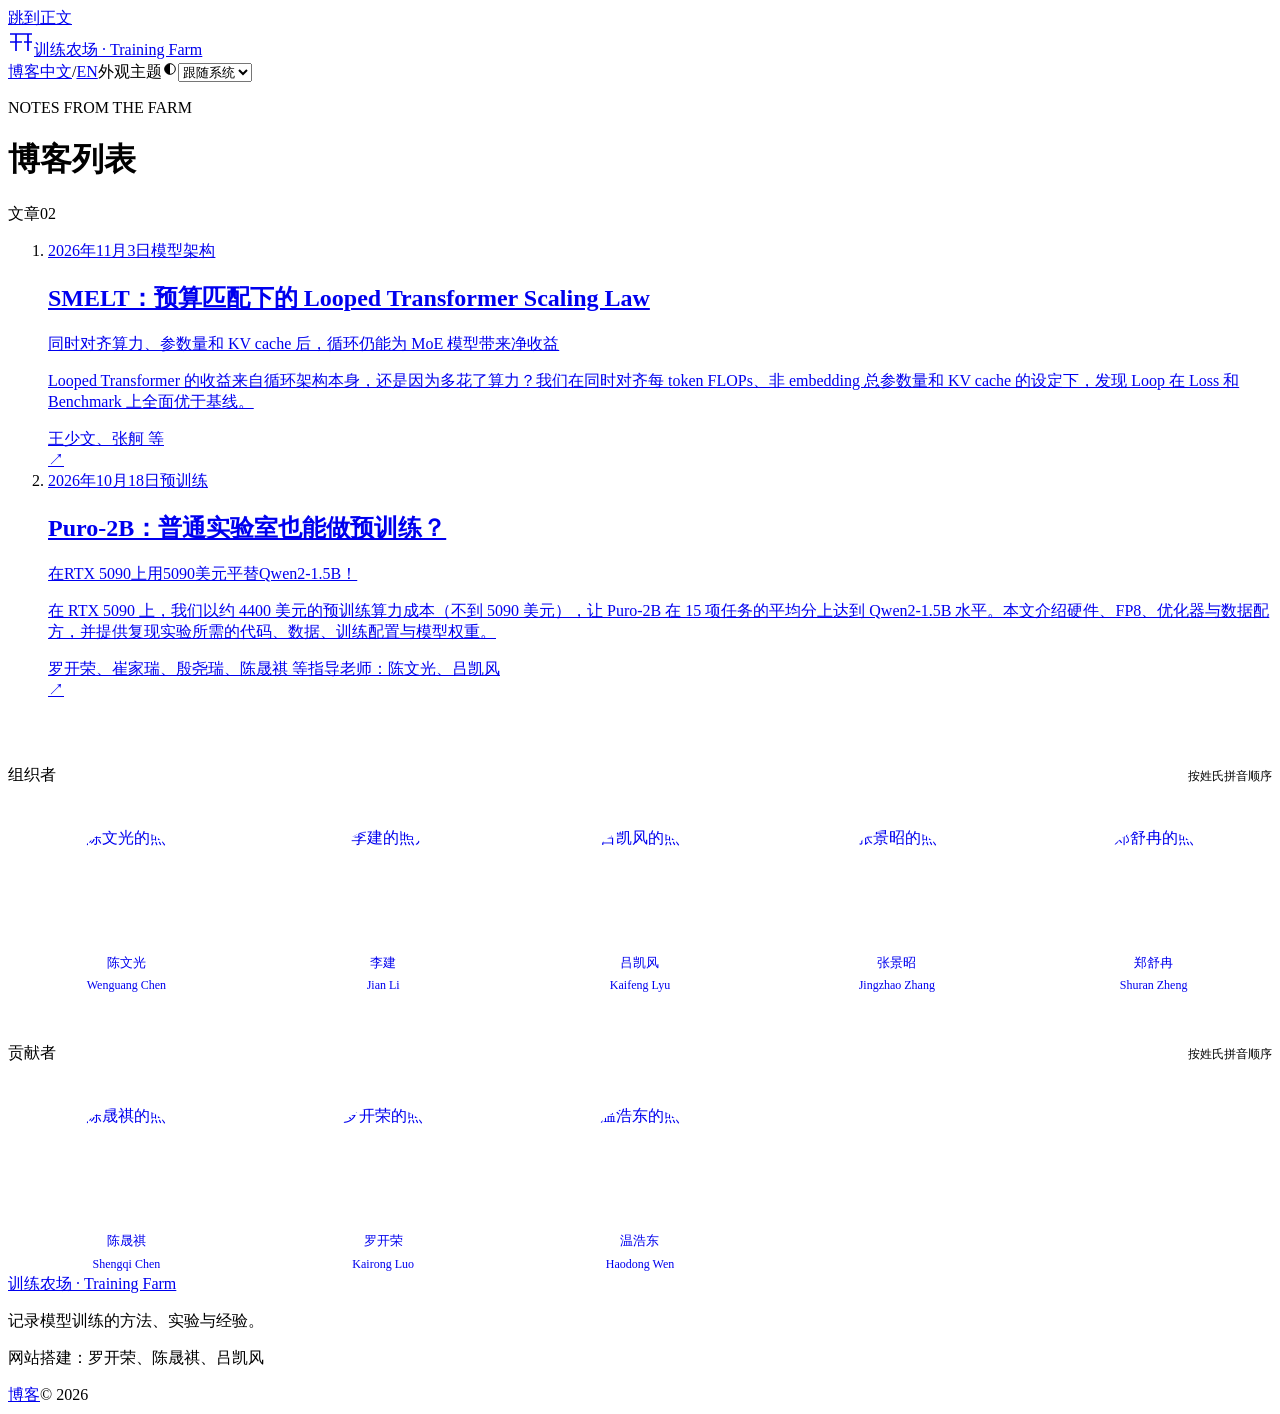
==== blog/index.html @ 63248da6 "Publish SMELT preview build Static build of the smelt branch (6224baf) with analytics removed and pa" ====
<!DOCTYPE html><html lang="zh-CN" prefix="og: https://ogp.me/ns#"><head><meta charset="UTF-8"><meta name="viewport" content="width=device-width, initial-scale=1"><meta name="generator" content="Astro v7.4.0"><meta name="description" content="记录模型训练的方法、实验与经验。"><meta name="application-name" content="训练农场 · Training Farm"><meta name="author" content="Training Farm"><meta name="robots" content="noindex, nofollow"><meta name="color-scheme" content="light dark"><meta name="theme-color" content="#ffffff"><script data-theme-script>(() => {
  const storageKey = 'training-farm-theme';
  const systemTheme = window.matchMedia('(prefers-color-scheme: dark)');
  const normalize = value => value === 'light' || value === 'dark' ? value : 'system';
  const readPreference = () => {
    try { return normalize(localStorage.getItem(storageKey)); }
    catch { return 'system'; }
  };
  let preference = readPreference();

  function applyTheme() {
    const theme = preference === 'system' ? systemTheme.matches ? 'dark' : 'light' : preference;
    document.documentElement.dataset.theme = theme;
    document.querySelector('meta[name="theme-color"]')?.setAttribute('content', theme === 'dark' ? '#151a17' : '#ffffff');
    for (const select of document.querySelectorAll('[data-theme-select]')) select.value = preference;
    for (const control of document.querySelectorAll('[data-theme-control]')) control.hidden = false;
  }

  applyTheme();
  document.addEventListener('DOMContentLoaded', applyTheme, { once: true });
  document.addEventListener('change', event => {
    if (!(event.target instanceof HTMLSelectElement) || !event.target.matches('[data-theme-select]')) return;
    preference = normalize(event.target.value);
    try { localStorage.setItem(storageKey, preference); } catch {}
    applyTheme();
  });
  systemTheme.addEventListener('change', () => {
    if (preference === 'system') applyTheme();
  });
  window.addEventListener('storage', event => {
    if (event.key !== storageKey && event.key !== null) return;
    preference = readPreference();
    applyTheme();
  });
})();
</script><link rel="icon" type="image/svg+xml" href="/smelt-preview/favicon.svg"><link rel="canonical" href="https://outsider565.github.io/smelt-preview/blog/"><link rel="alternate" hreflang="zh-CN" href="https://outsider565.github.io/smelt-preview/blog/"><link rel="alternate" hreflang="en" href="https://outsider565.github.io/smelt-preview/en/blog/"><link rel="alternate" hreflang="x-default" href="https://outsider565.github.io/smelt-preview/blog/"><meta property="og:type" content="website"><meta property="og:title" content="模型训练研究笔记 · 训练农场 · Training Farm"><meta property="og:description" content="记录模型训练的方法、实验与经验。"><meta property="og:url" content="https://outsider565.github.io/smelt-preview/blog/"><meta property="og:site_name" content="训练农场 · Training Farm"><meta property="og:locale" content="zh_CN"><meta property="og:locale:alternate" content="en_US"><meta property="og:image" content="https://outsider565.github.io/smelt-preview/images/social/training-farm-zh.png"><meta property="og:image:secure_url" content="https://outsider565.github.io/smelt-preview/images/social/training-farm-zh.png"><meta property="og:image:type" content="image/png"><meta property="og:image:width" content="1200"><meta property="og:image:height" content="630"><meta property="og:image:alt" content="训练农场 · Training Farm 标志，配有“模型训练研究笔记”和“记录模型训练的方法、实验与经验。”文字。"><meta name="twitter:card" content="summary_large_image"><meta name="twitter:title" content="模型训练研究笔记 · 训练农场 · Training Farm"><meta name="twitter:description" content="记录模型训练的方法、实验与经验。"><meta name="twitter:image" content="https://outsider565.github.io/smelt-preview/images/social/training-farm-zh.png"><meta name="twitter:image:alt" content="训练农场 · Training Farm 标志，配有“模型训练研究笔记”和“记录模型训练的方法、实验与经验。”文字。"><title>模型训练研究笔记 · 训练农场 · Training Farm</title><script type="application/ld+json">{"@context":"https://schema.org","@graph":[{"@type":"Organization","@id":"https://outsider565.github.io/smelt-preview/#organization","name":"Training Farm","url":"https://outsider565.github.io/smelt-preview/","logo":{"@type":"ImageObject","url":"https://outsider565.github.io/smelt-preview/images/social/logo.png","width":512,"height":512}},{"@type":"WebSite","@id":"https://outsider565.github.io/smelt-preview/#website","name":"训练农场 · Training Farm","url":"https://outsider565.github.io/smelt-preview/","description":"记录模型训练的方法、实验与经验。","inLanguage":["zh-CN","en"],"publisher":{"@id":"https://outsider565.github.io/smelt-preview/#organization"}},{"@type":"CollectionPage","@id":"https://outsider565.github.io/smelt-preview/blog/#webpage","url":"https://outsider565.github.io/smelt-preview/blog/","name":"模型训练研究笔记 · 训练农场 · Training Farm","description":"记录模型训练的方法、实验与经验。","inLanguage":"zh-CN","image":{"@type":"ImageObject","url":"https://outsider565.github.io/smelt-preview/images/social/training-farm-zh.png","width":1200,"height":630,"caption":"训练农场 · Training Farm 标志，配有“模型训练研究笔记”和“记录模型训练的方法、实验与经验。”文字。"},"publisher":{"@id":"https://outsider565.github.io/smelt-preview/#organization"},"isAccessibleForFree":true,"isPartOf":{"@id":"https://outsider565.github.io/smelt-preview/#website"}}]}</script><style>.people-board{margin-top:64px}.people-section+.people-section{margin-top:48px}.people-heading{border-bottom:1px solid var(--line);flex-wrap:wrap;justify-content:space-between;align-items:baseline;gap:8px 20px;margin-bottom:26px;padding-bottom:16px;display:flex}.people-heading h2{margin:0;font-size:16px;font-weight:400}.people-order{color:var(--muted);margin:0;font-size:12px}.people-grid{grid-template-columns:repeat(5,minmax(0,1fr));gap:28px 20px;margin:0;padding:0;list-style:none;display:grid}.people-grid li{min-width:0}.person-link{text-align:center;flex-direction:column;align-items:center;gap:13px;text-decoration:none;display:flex}.person-photo{aspect-ratio:1;object-fit:cover;object-position:center 35%;border:1px solid var(--line);background:var(--surface);border-radius:50%;width:min(112px,100%);height:auto;display:block}[data-person=jingzhao-zhang] .person-photo{object-position:center -5%}.person-names{gap:3px;display:grid}.person-name{font-size:13px;line-height:1.6}.person-secondary{color:var(--muted);font-size:12px;line-height:1.6}.person-link:hover .person-name{text-underline-offset:.2em;text-decoration:underline}@media (width<=600px){.people-board{margin-top:48px}.people-grid{grid-template-columns:repeat(3,minmax(0,1fr));gap:26px 18px}.people-heading{margin-bottom:22px}}@media (width<=420px){.people-grid{grid-template-columns:repeat(2,minmax(0,1fr))}}
</style><link rel="stylesheet" href="/smelt-preview/_astro/SiteLayout.BrZwMGBa.css"></head><body><a class="skip-link" href="#main">跳到正文</a><header class="site-header"><a class="wordmark" href="/smelt-preview/blog/" aria-label="训练农场 · Training Farm"><svg viewBox="0 0 26 26" width="26" height="26" aria-hidden="true"><path d="M2 5h22M8 5v17M2 13h12M20 5v17M16 13h8" fill="none" stroke="currentColor" stroke-width="1.7"></path></svg><span>训练农场 · Training Farm</span></a><nav aria-label="主导航"><a class="nav-blog" href="/smelt-preview/blog/" aria-current="page">博客</a><span class="language-switch" aria-label="语言"><a href="/smelt-preview/blog/" lang="zh-CN" hreflang="zh-CN" aria-current="page" data-language="zh">中文</a><span aria-hidden="true">/</span><a href="/smelt-preview/en/blog/" lang="en" hreflang="en" data-language="en">EN</a></span><label class="theme-switch" for="site-theme" data-theme-control hidden><span class="sr-only">外观主题</span><svg viewBox="0 0 24 24" width="16" height="16" aria-hidden="true"><circle cx="12" cy="12" r="8" fill="none" stroke="currentColor" stroke-width="1.5"></circle><path d="M12 4a8 8 0 0 0 0 16Z" fill="currentColor"></path></svg><select id="site-theme" data-theme-select><option value="system">跟随系统</option><option value="light">浅色</option><option value="dark">深色</option></select></label></nav></header><script type="module">var e=`training-farm-language-reading-state`;try{let t=sessionStorage.getItem(e);if(t){sessionStorage.removeItem(e);let n=JSON.parse(t);if(n.path===location.pathname&&Date.now()-n.timestamp<6e4){let e=document.querySelector(`#elr-step`);if(e&&Number.isFinite(n.step)&&(e.value=String(n.step),e.dispatchEvent(new Event(`input`,{bubbles:!0}))),Array.isArray(n.expanded))for(let e of n.expanded){let t=document.getElementById(e);t instanceof HTMLDetailsElement&&(t.classList.contains(`elr-architecture`)||t.classList.contains(`evidence`)||t.id===`cost-ledger`)&&(t.open=!0)}}}}catch{}for(let t of document.querySelectorAll(`a[data-language]`))t.addEventListener(`click`,n=>{if(n.metaKey||n.ctrlKey||n.shiftKey||n.altKey)return;if(t.pathname===location.pathname){n.preventDefault();return}if(!document.querySelector(`[data-article-body]`)){t.hash=location.hash;return}let r=[...document.querySelectorAll(`.article-prose > [id], .elr-architecture[open], .article-header[id]`)].filter(e=>e.getClientRects().length&&e.getBoundingClientRect().top<=140).at(-1);t.hash=r?.id||location.hash;try{sessionStorage.setItem(e,JSON.stringify({path:t.pathname,timestamp:Date.now(),step:Number(document.querySelector(`#elr-step`)?.value),expanded:[...document.querySelectorAll(`.elr-architecture[open], .evidence[open], #cost-ledger[open]`)].map(e=>e.id)}))}catch{}});</script><main id="main" class="blog-index"><header class="index-heading"><p class="eyebrow">NOTES FROM THE FARM</p><h1>博客列表</h1></header><div class="index-label"><span>文章</span><span>02</span></div><ol class="post-list"><li><a class="post-link" href="/smelt-preview/blog/smelt/"><div class="post-date"><time datetime="2026-11-03T00:00:00.000Z">2026年11月3日</time><span class="post-category">模型架构</span></div><div class="post-description"><h2>SMELT：预算匹配下的 Looped Transformer Scaling Law</h2><p class="post-subtitle">同时对齐算力、参数量和 KV cache 后，循环仍能为 MoE 模型带来净收益</p><p class="post-summary">Looped Transformer 的收益来自循环架构本身，还是因为多花了算力？我们在同时对齐每 token FLOPs、非 embedding 总参数量和 KV cache 的设定下，发现 Loop 在 Loss 和 Benchmark 上全面优于基线。</p><span class="post-author">王少文、张舸 等</span></div><span class="post-arrow" aria-hidden="true">↗</span></a></li><li><a class="post-link" href="/smelt-preview/blog/puro/"><div class="post-date"><time datetime="2026-10-18T00:00:00.000Z">2026年10月18日</time><span class="post-category">预训练</span></div><div class="post-description"><h2>Puro-2B：普通实验室也能做预训练？</h2><p class="post-subtitle">在RTX 5090上用5090美元平替Qwen2-1.5B！</p><p class="post-summary">在 RTX 5090 上，我们以约 4400 美元的预训练算力成本（不到 5090 美元），让 Puro-2B 在 15 项任务的平均分上达到 Qwen2-1.5B 水平。本文介绍硬件、FP8、优化器与数据配方，并提供复现实验所需的代码、数据、训练配置与模型权重。</p><span class="post-author">罗开荣、崔家瑞、殷尧瑞、陈晟祺 等</span><span class="post-instructors">指导老师：陈文光、吕凯风</span></div><span class="post-arrow" aria-hidden="true">↗</span></a></li></ol><div class="people-board"><section class="people-section" aria-labelledby="organizers-heading" data-people-group="organizers"><header class="people-heading"><h2 id="organizers-heading">组织者</h2><p class="people-order">按姓氏拼音顺序</p></header><ul class="people-grid" role="list"><li data-person="wenguang-chen"><a class="person-link" href="https://pacman.cs.tsinghua.edu.cn/~cwg/" target="_blank" rel="noopener noreferrer" aria-label="陈文光的个人主页"><img class="person-photo" src="/smelt-preview/images/people/wenguang-chen.webp" alt="陈文光的照片" width="240" height="240" loading="lazy" decoding="async"><span class="person-names"><span class="person-name">陈文光</span><span class="person-secondary" lang="en">Wenguang Chen</span></span></a></li><li data-person="jian-li"><a class="person-link" href="https://iiis.tsinghua.edu.cn/en/People/Faculty/LiJian.htm" target="_blank" rel="noopener noreferrer" aria-label="李建的个人主页"><img class="person-photo" src="/smelt-preview/images/people/jian-li.webp" alt="李建的照片" width="240" height="240" loading="lazy" decoding="async"><span class="person-names"><span class="person-name">李建</span><span class="person-secondary" lang="en">Jian Li</span></span></a></li><li data-person="kaifeng-lyu"><a class="person-link" href="https://kaifeng.ac/" target="_blank" rel="noopener noreferrer" aria-label="吕凯风的个人主页"><img class="person-photo" src="/smelt-preview/images/people/kaifeng-lyu.webp" alt="吕凯风的照片" width="240" height="240" loading="lazy" decoding="async"><span class="person-names"><span class="person-name">吕凯风</span><span class="person-secondary" lang="en">Kaifeng Lyu</span></span></a></li><li data-person="jingzhao-zhang"><a class="person-link" href="https://sites.google.com/view/jingzhao/home" target="_blank" rel="noopener noreferrer" aria-label="张景昭的个人主页"><img class="person-photo" src="/smelt-preview/images/people/jingzhao-zhang.webp" alt="张景昭的照片" width="240" height="240" loading="lazy" decoding="async"><span class="person-names"><span class="person-name">张景昭</span><span class="person-secondary" lang="en">Jingzhao Zhang</span></span></a></li><li data-person="shuran-zheng"><a class="person-link" href="https://shuranzh.github.io/shuran/" target="_blank" rel="noopener noreferrer" aria-label="郑舒冉的个人主页"><img class="person-photo" src="/smelt-preview/images/people/shuran-zheng.webp" alt="郑舒冉的照片" width="240" height="240" loading="lazy" decoding="async"><span class="person-names"><span class="person-name">郑舒冉</span><span class="person-secondary" lang="en">Shuran Zheng</span></span></a></li></ul></section><section class="people-section" aria-labelledby="contributors-heading" data-people-group="contributors"><header class="people-heading"><h2 id="contributors-heading">贡献者</h2><p class="people-order">按姓氏拼音顺序</p></header><ul class="people-grid" role="list"><li data-person="shengqi-chen"><a class="person-link" href="https://harrychen.xyz/" target="_blank" rel="noopener noreferrer" aria-label="陈晟祺的个人主页"><img class="person-photo" src="/smelt-preview/images/people/shengqi-chen-525dd7b86f06.webp" alt="陈晟祺的照片" width="240" height="240" loading="lazy" decoding="async"><span class="person-names"><span class="person-name">陈晟祺</span><span class="person-secondary" lang="en">Shengqi Chen</span></span></a></li><li data-person="kairong-luo"><a class="person-link" href="https://kairong.me/" target="_blank" rel="noopener noreferrer" aria-label="罗开荣的个人主页"><img class="person-photo" src="/smelt-preview/images/people/kairong-luo.webp" alt="罗开荣的照片" width="240" height="240" loading="lazy" decoding="async"><span class="person-names"><span class="person-name">罗开荣</span><span class="person-secondary" lang="en">Kairong Luo</span></span></a></li><li data-person="haodong-wen"><a class="person-link" href="https://hhhhhh-925.github.io/" target="_blank" rel="noopener noreferrer" aria-label="温浩东的个人主页"><img class="person-photo" src="/smelt-preview/images/people/haodong-wen.webp" alt="温浩东的照片" width="240" height="240" loading="lazy" decoding="async"><span class="person-names"><span class="person-name">温浩东</span><span class="person-secondary" lang="en">Haodong Wen</span></span></a></li></ul></section></div></main><footer class="site-footer"><div><a href="/smelt-preview/blog/" class="footer-name">训练农场 · Training Farm</a><p>记录模型训练的方法、实验与经验。</p><p class="footer-credits">网站搭建：罗开荣、陈晟祺、吕凯风</p></div><div class="footer-links"><a href="/smelt-preview/blog/">博客</a><span>© 2026</span></div></footer></body></html>
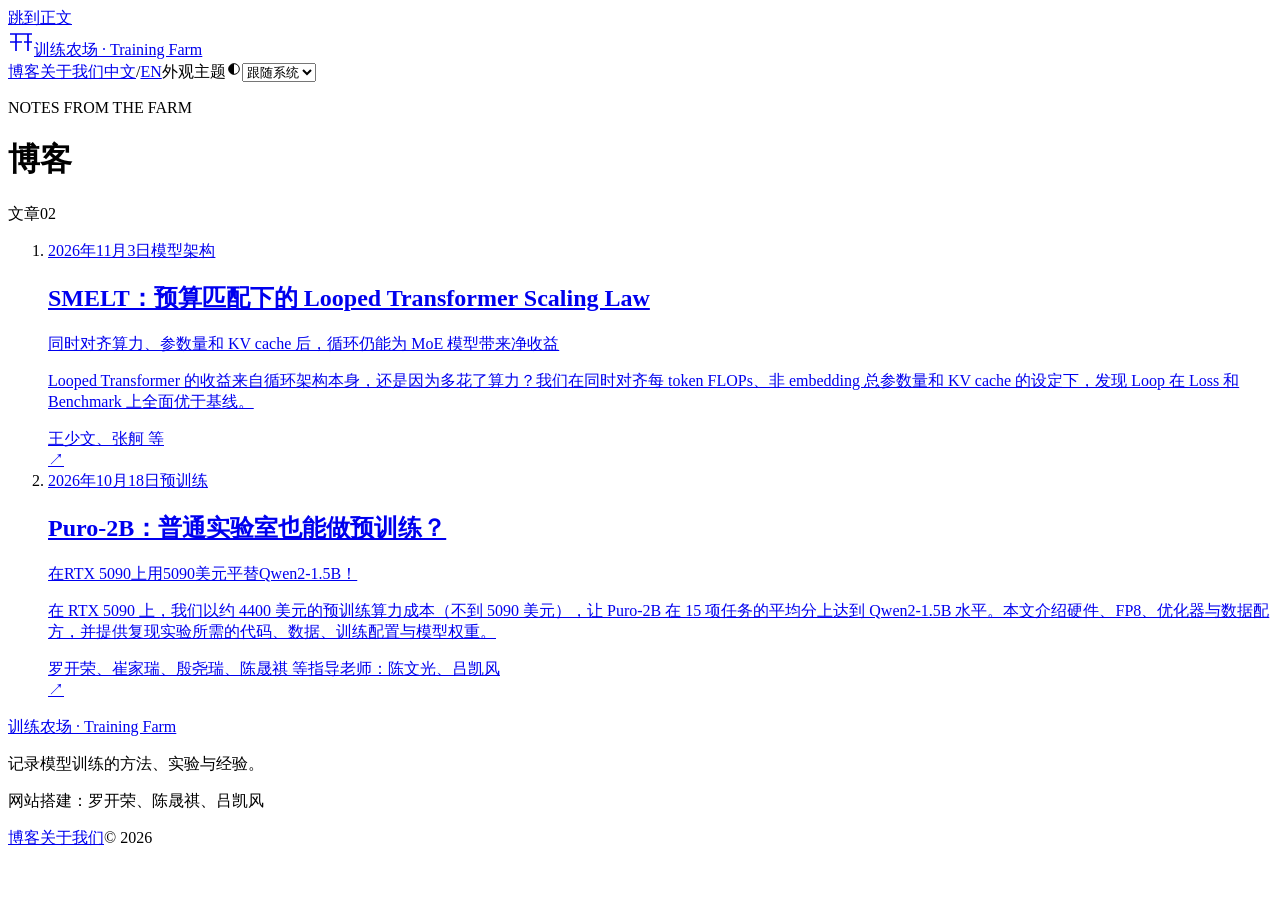
==== commit f8e95bc0: "Update SMELT preview to the rebased branch Static build of smelt (09e9d33), rebased onto the About U" ====
--- a/blog/index.html
+++ b/blog/index.html
@@ -33,5 +33,4 @@
     applyTheme();
   });
 })();
-</script><link rel="icon" type="image/svg+xml" href="/smelt-preview/favicon.svg"><link rel="canonical" href="https://outsider565.github.io/smelt-preview/blog/"><link rel="alternate" hreflang="zh-CN" href="https://outsider565.github.io/smelt-preview/blog/"><link rel="alternate" hreflang="en" href="https://outsider565.github.io/smelt-preview/en/blog/"><link rel="alternate" hreflang="x-default" href="https://outsider565.github.io/smelt-preview/blog/"><meta property="og:type" content="website"><meta property="og:title" content="模型训练研究笔记 · 训练农场 · Training Farm"><meta property="og:description" content="记录模型训练的方法、实验与经验。"><meta property="og:url" content="https://outsider565.github.io/smelt-preview/blog/"><meta property="og:site_name" content="训练农场 · Training Farm"><meta property="og:locale" content="zh_CN"><meta property="og:locale:alternate" content="en_US"><meta property="og:image" content="https://outsider565.github.io/smelt-preview/images/social/training-farm-zh.png"><meta property="og:image:secure_url" content="https://outsider565.github.io/smelt-preview/images/social/training-farm-zh.png"><meta property="og:image:type" content="image/png"><meta property="og:image:width" content="1200"><meta property="og:image:height" content="630"><meta property="og:image:alt" content="训练农场 · Training Farm 标志，配有“模型训练研究笔记”和“记录模型训练的方法、实验与经验。”文字。"><meta name="twitter:card" content="summary_large_image"><meta name="twitter:title" content="模型训练研究笔记 · 训练农场 · Training Farm"><meta name="twitter:description" content="记录模型训练的方法、实验与经验。"><meta name="twitter:image" content="https://outsider565.github.io/smelt-preview/images/social/training-farm-zh.png"><meta name="twitter:image:alt" content="训练农场 · Training Farm 标志，配有“模型训练研究笔记”和“记录模型训练的方法、实验与经验。”文字。"><title>模型训练研究笔记 · 训练农场 · Training Farm</title><script type="application/ld+json">{"@context":"https://schema.org","@graph":[{"@type":"Organization","@id":"https://outsider565.github.io/smelt-preview/#organization","name":"Training Farm","url":"https://outsider565.github.io/smelt-preview/","logo":{"@type":"ImageObject","url":"https://outsider565.github.io/smelt-preview/images/social/logo.png","width":512,"height":512}},{"@type":"WebSite","@id":"https://outsider565.github.io/smelt-preview/#website","name":"训练农场 · Training Farm","url":"https://outsider565.github.io/smelt-preview/","description":"记录模型训练的方法、实验与经验。","inLanguage":["zh-CN","en"],"publisher":{"@id":"https://outsider565.github.io/smelt-preview/#organization"}},{"@type":"CollectionPage","@id":"https://outsider565.github.io/smelt-preview/blog/#webpage","url":"https://outsider565.github.io/smelt-preview/blog/","name":"模型训练研究笔记 · 训练农场 · Training Farm","description":"记录模型训练的方法、实验与经验。","inLanguage":"zh-CN","image":{"@type":"ImageObject","url":"https://outsider565.github.io/smelt-preview/images/social/training-farm-zh.png","width":1200,"height":630,"caption":"训练农场 · Training Farm 标志，配有“模型训练研究笔记”和“记录模型训练的方法、实验与经验。”文字。"},"publisher":{"@id":"https://outsider565.github.io/smelt-preview/#organization"},"isAccessibleForFree":true,"isPartOf":{"@id":"https://outsider565.github.io/smelt-preview/#website"}}]}</script><style>.people-board{margin-top:64px}.people-section+.people-section{margin-top:48px}.people-heading{border-bottom:1px solid var(--line);flex-wrap:wrap;justify-content:space-between;align-items:baseline;gap:8px 20px;margin-bottom:26px;padding-bottom:16px;display:flex}.people-heading h2{margin:0;font-size:16px;font-weight:400}.people-order{color:var(--muted);margin:0;font-size:12px}.people-grid{grid-template-columns:repeat(5,minmax(0,1fr));gap:28px 20px;margin:0;padding:0;list-style:none;display:grid}.people-grid li{min-width:0}.person-link{text-align:center;flex-direction:column;align-items:center;gap:13px;text-decoration:none;display:flex}.person-photo{aspect-ratio:1;object-fit:cover;object-position:center 35%;border:1px solid var(--line);background:var(--surface);border-radius:50%;width:min(112px,100%);height:auto;display:block}[data-person=jingzhao-zhang] .person-photo{object-position:center -5%}.person-names{gap:3px;display:grid}.person-name{font-size:13px;line-height:1.6}.person-secondary{color:var(--muted);font-size:12px;line-height:1.6}.person-link:hover .person-name{text-underline-offset:.2em;text-decoration:underline}@media (width<=600px){.people-board{margin-top:48px}.people-grid{grid-template-columns:repeat(3,minmax(0,1fr));gap:26px 18px}.people-heading{margin-bottom:22px}}@media (width<=420px){.people-grid{grid-template-columns:repeat(2,minmax(0,1fr))}}
-</style><link rel="stylesheet" href="/smelt-preview/_astro/SiteLayout.BrZwMGBa.css"></head><body><a class="skip-link" href="#main">跳到正文</a><header class="site-header"><a class="wordmark" href="/smelt-preview/blog/" aria-label="训练农场 · Training Farm"><svg viewBox="0 0 26 26" width="26" height="26" aria-hidden="true"><path d="M2 5h22M8 5v17M2 13h12M20 5v17M16 13h8" fill="none" stroke="currentColor" stroke-width="1.7"></path></svg><span>训练农场 · Training Farm</span></a><nav aria-label="主导航"><a class="nav-blog" href="/smelt-preview/blog/" aria-current="page">博客</a><span class="language-switch" aria-label="语言"><a href="/smelt-preview/blog/" lang="zh-CN" hreflang="zh-CN" aria-current="page" data-language="zh">中文</a><span aria-hidden="true">/</span><a href="/smelt-preview/en/blog/" lang="en" hreflang="en" data-language="en">EN</a></span><label class="theme-switch" for="site-theme" data-theme-control hidden><span class="sr-only">外观主题</span><svg viewBox="0 0 24 24" width="16" height="16" aria-hidden="true"><circle cx="12" cy="12" r="8" fill="none" stroke="currentColor" stroke-width="1.5"></circle><path d="M12 4a8 8 0 0 0 0 16Z" fill="currentColor"></path></svg><select id="site-theme" data-theme-select><option value="system">跟随系统</option><option value="light">浅色</option><option value="dark">深色</option></select></label></nav></header><script type="module">var e=`training-farm-language-reading-state`;try{let t=sessionStorage.getItem(e);if(t){sessionStorage.removeItem(e);let n=JSON.parse(t);if(n.path===location.pathname&&Date.now()-n.timestamp<6e4){let e=document.querySelector(`#elr-step`);if(e&&Number.isFinite(n.step)&&(e.value=String(n.step),e.dispatchEvent(new Event(`input`,{bubbles:!0}))),Array.isArray(n.expanded))for(let e of n.expanded){let t=document.getElementById(e);t instanceof HTMLDetailsElement&&(t.classList.contains(`elr-architecture`)||t.classList.contains(`evidence`)||t.id===`cost-ledger`)&&(t.open=!0)}}}}catch{}for(let t of document.querySelectorAll(`a[data-language]`))t.addEventListener(`click`,n=>{if(n.metaKey||n.ctrlKey||n.shiftKey||n.altKey)return;if(t.pathname===location.pathname){n.preventDefault();return}if(!document.querySelector(`[data-article-body]`)){t.hash=location.hash;return}let r=[...document.querySelectorAll(`.article-prose > [id], .elr-architecture[open], .article-header[id]`)].filter(e=>e.getClientRects().length&&e.getBoundingClientRect().top<=140).at(-1);t.hash=r?.id||location.hash;try{sessionStorage.setItem(e,JSON.stringify({path:t.pathname,timestamp:Date.now(),step:Number(document.querySelector(`#elr-step`)?.value),expanded:[...document.querySelectorAll(`.elr-architecture[open], .evidence[open], #cost-ledger[open]`)].map(e=>e.id)}))}catch{}});</script><main id="main" class="blog-index"><header class="index-heading"><p class="eyebrow">NOTES FROM THE FARM</p><h1>博客列表</h1></header><div class="index-label"><span>文章</span><span>02</span></div><ol class="post-list"><li><a class="post-link" href="/smelt-preview/blog/smelt/"><div class="post-date"><time datetime="2026-11-03T00:00:00.000Z">2026年11月3日</time><span class="post-category">模型架构</span></div><div class="post-description"><h2>SMELT：预算匹配下的 Looped Transformer Scaling Law</h2><p class="post-subtitle">同时对齐算力、参数量和 KV cache 后，循环仍能为 MoE 模型带来净收益</p><p class="post-summary">Looped Transformer 的收益来自循环架构本身，还是因为多花了算力？我们在同时对齐每 token FLOPs、非 embedding 总参数量和 KV cache 的设定下，发现 Loop 在 Loss 和 Benchmark 上全面优于基线。</p><span class="post-author">王少文、张舸 等</span></div><span class="post-arrow" aria-hidden="true">↗</span></a></li><li><a class="post-link" href="/smelt-preview/blog/puro/"><div class="post-date"><time datetime="2026-10-18T00:00:00.000Z">2026年10月18日</time><span class="post-category">预训练</span></div><div class="post-description"><h2>Puro-2B：普通实验室也能做预训练？</h2><p class="post-subtitle">在RTX 5090上用5090美元平替Qwen2-1.5B！</p><p class="post-summary">在 RTX 5090 上，我们以约 4400 美元的预训练算力成本（不到 5090 美元），让 Puro-2B 在 15 项任务的平均分上达到 Qwen2-1.5B 水平。本文介绍硬件、FP8、优化器与数据配方，并提供复现实验所需的代码、数据、训练配置与模型权重。</p><span class="post-author">罗开荣、崔家瑞、殷尧瑞、陈晟祺 等</span><span class="post-instructors">指导老师：陈文光、吕凯风</span></div><span class="post-arrow" aria-hidden="true">↗</span></a></li></ol><div class="people-board"><section class="people-section" aria-labelledby="organizers-heading" data-people-group="organizers"><header class="people-heading"><h2 id="organizers-heading">组织者</h2><p class="people-order">按姓氏拼音顺序</p></header><ul class="people-grid" role="list"><li data-person="wenguang-chen"><a class="person-link" href="https://pacman.cs.tsinghua.edu.cn/~cwg/" target="_blank" rel="noopener noreferrer" aria-label="陈文光的个人主页"><img class="person-photo" src="/smelt-preview/images/people/wenguang-chen.webp" alt="陈文光的照片" width="240" height="240" loading="lazy" decoding="async"><span class="person-names"><span class="person-name">陈文光</span><span class="person-secondary" lang="en">Wenguang Chen</span></span></a></li><li data-person="jian-li"><a class="person-link" href="https://iiis.tsinghua.edu.cn/en/People/Faculty/LiJian.htm" target="_blank" rel="noopener noreferrer" aria-label="李建的个人主页"><img class="person-photo" src="/smelt-preview/images/people/jian-li.webp" alt="李建的照片" width="240" height="240" loading="lazy" decoding="async"><span class="person-names"><span class="person-name">李建</span><span class="person-secondary" lang="en">Jian Li</span></span></a></li><li data-person="kaifeng-lyu"><a class="person-link" href="https://kaifeng.ac/" target="_blank" rel="noopener noreferrer" aria-label="吕凯风的个人主页"><img class="person-photo" src="/smelt-preview/images/people/kaifeng-lyu.webp" alt="吕凯风的照片" width="240" height="240" loading="lazy" decoding="async"><span class="person-names"><span class="person-name">吕凯风</span><span class="person-secondary" lang="en">Kaifeng Lyu</span></span></a></li><li data-person="jingzhao-zhang"><a class="person-link" href="https://sites.google.com/view/jingzhao/home" target="_blank" rel="noopener noreferrer" aria-label="张景昭的个人主页"><img class="person-photo" src="/smelt-preview/images/people/jingzhao-zhang.webp" alt="张景昭的照片" width="240" height="240" loading="lazy" decoding="async"><span class="person-names"><span class="person-name">张景昭</span><span class="person-secondary" lang="en">Jingzhao Zhang</span></span></a></li><li data-person="shuran-zheng"><a class="person-link" href="https://shuranzh.github.io/shuran/" target="_blank" rel="noopener noreferrer" aria-label="郑舒冉的个人主页"><img class="person-photo" src="/smelt-preview/images/people/shuran-zheng.webp" alt="郑舒冉的照片" width="240" height="240" loading="lazy" decoding="async"><span class="person-names"><span class="person-name">郑舒冉</span><span class="person-secondary" lang="en">Shuran Zheng</span></span></a></li></ul></section><section class="people-section" aria-labelledby="contributors-heading" data-people-group="contributors"><header class="people-heading"><h2 id="contributors-heading">贡献者</h2><p class="people-order">按姓氏拼音顺序</p></header><ul class="people-grid" role="list"><li data-person="shengqi-chen"><a class="person-link" href="https://harrychen.xyz/" target="_blank" rel="noopener noreferrer" aria-label="陈晟祺的个人主页"><img class="person-photo" src="/smelt-preview/images/people/shengqi-chen-525dd7b86f06.webp" alt="陈晟祺的照片" width="240" height="240" loading="lazy" decoding="async"><span class="person-names"><span class="person-name">陈晟祺</span><span class="person-secondary" lang="en">Shengqi Chen</span></span></a></li><li data-person="kairong-luo"><a class="person-link" href="https://kairong.me/" target="_blank" rel="noopener noreferrer" aria-label="罗开荣的个人主页"><img class="person-photo" src="/smelt-preview/images/people/kairong-luo.webp" alt="罗开荣的照片" width="240" height="240" loading="lazy" decoding="async"><span class="person-names"><span class="person-name">罗开荣</span><span class="person-secondary" lang="en">Kairong Luo</span></span></a></li><li data-person="haodong-wen"><a class="person-link" href="https://hhhhhh-925.github.io/" target="_blank" rel="noopener noreferrer" aria-label="温浩东的个人主页"><img class="person-photo" src="/smelt-preview/images/people/haodong-wen.webp" alt="温浩东的照片" width="240" height="240" loading="lazy" decoding="async"><span class="person-names"><span class="person-name">温浩东</span><span class="person-secondary" lang="en">Haodong Wen</span></span></a></li></ul></section></div></main><footer class="site-footer"><div><a href="/smelt-preview/blog/" class="footer-name">训练农场 · Training Farm</a><p>记录模型训练的方法、实验与经验。</p><p class="footer-credits">网站搭建：罗开荣、陈晟祺、吕凯风</p></div><div class="footer-links"><a href="/smelt-preview/blog/">博客</a><span>© 2026</span></div></footer></body></html>+</script><link rel="icon" type="image/svg+xml" href="/smelt-preview/favicon.svg"><link rel="canonical" href="https://outsider565.github.io/smelt-preview/blog/"><link rel="alternate" hreflang="zh-CN" href="https://outsider565.github.io/smelt-preview/blog/"><link rel="alternate" hreflang="en" href="https://outsider565.github.io/smelt-preview/en/blog/"><link rel="alternate" hreflang="x-default" href="https://outsider565.github.io/smelt-preview/blog/"><meta property="og:type" content="website"><meta property="og:title" content="模型训练研究笔记 · 训练农场 · Training Farm"><meta property="og:description" content="记录模型训练的方法、实验与经验。"><meta property="og:url" content="https://outsider565.github.io/smelt-preview/blog/"><meta property="og:site_name" content="训练农场 · Training Farm"><meta property="og:locale" content="zh_CN"><meta property="og:locale:alternate" content="en_US"><meta property="og:image" content="https://outsider565.github.io/smelt-preview/images/social/training-farm-zh.png"><meta property="og:image:secure_url" content="https://outsider565.github.io/smelt-preview/images/social/training-farm-zh.png"><meta property="og:image:type" content="image/png"><meta property="og:image:width" content="1200"><meta property="og:image:height" content="630"><meta property="og:image:alt" content="训练农场 · Training Farm 标志，配有“模型训练研究笔记”和“记录模型训练的方法、实验与经验。”文字。"><meta name="twitter:card" content="summary_large_image"><meta name="twitter:title" content="模型训练研究笔记 · 训练农场 · Training Farm"><meta name="twitter:description" content="记录模型训练的方法、实验与经验。"><meta name="twitter:image" content="https://outsider565.github.io/smelt-preview/images/social/training-farm-zh.png"><meta name="twitter:image:alt" content="训练农场 · Training Farm 标志，配有“模型训练研究笔记”和“记录模型训练的方法、实验与经验。”文字。"><title>模型训练研究笔记 · 训练农场 · Training Farm</title><script type="application/ld+json">{"@context":"https://schema.org","@graph":[{"@type":"Organization","@id":"https://outsider565.github.io/smelt-preview/#organization","name":"Training Farm","url":"https://outsider565.github.io/smelt-preview/","logo":{"@type":"ImageObject","url":"https://outsider565.github.io/smelt-preview/images/social/logo.png","width":512,"height":512}},{"@type":"WebSite","@id":"https://outsider565.github.io/smelt-preview/#website","name":"训练农场 · Training Farm","url":"https://outsider565.github.io/smelt-preview/","description":"记录模型训练的方法、实验与经验。","inLanguage":["zh-CN","en"],"publisher":{"@id":"https://outsider565.github.io/smelt-preview/#organization"}},{"@type":"CollectionPage","@id":"https://outsider565.github.io/smelt-preview/blog/#webpage","url":"https://outsider565.github.io/smelt-preview/blog/","name":"模型训练研究笔记 · 训练农场 · Training Farm","description":"记录模型训练的方法、实验与经验。","inLanguage":"zh-CN","image":{"@type":"ImageObject","url":"https://outsider565.github.io/smelt-preview/images/social/training-farm-zh.png","width":1200,"height":630,"caption":"训练农场 · Training Farm 标志，配有“模型训练研究笔记”和“记录模型训练的方法、实验与经验。”文字。"},"publisher":{"@id":"https://outsider565.github.io/smelt-preview/#organization"},"isAccessibleForFree":true,"isPartOf":{"@id":"https://outsider565.github.io/smelt-preview/#website"}}]}</script><link rel="stylesheet" href="/smelt-preview/_astro/SiteLayout.yJHe_3hu.css"></head><body><a class="skip-link" href="#main">跳到正文</a><header class="site-header"><a class="wordmark" href="/smelt-preview/blog/" aria-label="训练农场 · Training Farm"><svg viewBox="0 0 26 26" width="26" height="26" aria-hidden="true"><path d="M2 5h22M8 5v17M2 13h12M20 5v17M16 13h8" fill="none" stroke="currentColor" stroke-width="1.7"></path></svg><span>训练农场 · Training Farm</span></a><nav aria-label="主导航"><a class="nav-blog" href="/smelt-preview/blog/" aria-current="page">博客</a><a class="nav-about" href="/smelt-preview/about/">关于我们</a><span class="language-switch" aria-label="语言"><a href="/smelt-preview/blog/" lang="zh-CN" hreflang="zh-CN" aria-current="page" data-language="zh">中文</a><span aria-hidden="true">/</span><a href="/smelt-preview/en/blog/" lang="en" hreflang="en" data-language="en">EN</a></span><label class="theme-switch" for="site-theme" data-theme-control hidden><span class="sr-only">外观主题</span><svg viewBox="0 0 24 24" width="16" height="16" aria-hidden="true"><circle cx="12" cy="12" r="8" fill="none" stroke="currentColor" stroke-width="1.5"></circle><path d="M12 4a8 8 0 0 0 0 16Z" fill="currentColor"></path></svg><select id="site-theme" data-theme-select><option value="system">跟随系统</option><option value="light">浅色</option><option value="dark">深色</option></select></label></nav></header><script type="module">var e=`training-farm-language-reading-state`;try{let t=sessionStorage.getItem(e);if(t){sessionStorage.removeItem(e);let n=JSON.parse(t);if(n.path===location.pathname&&Date.now()-n.timestamp<6e4){let e=document.querySelector(`#elr-step`);if(e&&Number.isFinite(n.step)&&(e.value=String(n.step),e.dispatchEvent(new Event(`input`,{bubbles:!0}))),Array.isArray(n.expanded))for(let e of n.expanded){let t=document.getElementById(e);t instanceof HTMLDetailsElement&&(t.classList.contains(`elr-architecture`)||t.classList.contains(`evidence`)||t.id===`cost-ledger`)&&(t.open=!0)}}}}catch{}for(let t of document.querySelectorAll(`a[data-language]`))t.addEventListener(`click`,n=>{if(n.metaKey||n.ctrlKey||n.shiftKey||n.altKey)return;if(t.pathname===location.pathname){n.preventDefault();return}if(!document.querySelector(`[data-article-body]`)){t.hash=location.hash;return}let r=[...document.querySelectorAll(`.article-prose > [id], .elr-architecture[open], .article-header[id]`)].filter(e=>e.getClientRects().length&&e.getBoundingClientRect().top<=140).at(-1);t.hash=r?.id||location.hash;try{sessionStorage.setItem(e,JSON.stringify({path:t.pathname,timestamp:Date.now(),step:Number(document.querySelector(`#elr-step`)?.value),expanded:[...document.querySelectorAll(`.elr-architecture[open], .evidence[open], #cost-ledger[open]`)].map(e=>e.id)}))}catch{}});</script><main id="main" class="blog-index"><header class="index-heading"><p class="eyebrow">NOTES FROM THE FARM</p><h1>博客</h1></header><div class="index-label"><span>文章</span><span>02</span></div><ol class="post-list"><li><a class="post-link" href="/smelt-preview/blog/smelt/"><div class="post-date"><time datetime="2026-11-03T00:00:00.000Z">2026年11月3日</time><span class="post-category">模型架构</span></div><div class="post-description"><h2>SMELT：预算匹配下的 Looped Transformer Scaling Law</h2><p class="post-subtitle">同时对齐算力、参数量和 KV cache 后，循环仍能为 MoE 模型带来净收益</p><p class="post-summary">Looped Transformer 的收益来自循环架构本身，还是因为多花了算力？我们在同时对齐每 token FLOPs、非 embedding 总参数量和 KV cache 的设定下，发现 Loop 在 Loss 和 Benchmark 上全面优于基线。</p><span class="post-author">王少文、张舸 等</span></div><span class="post-arrow" aria-hidden="true">↗</span></a></li><li><a class="post-link" href="/smelt-preview/blog/puro/"><div class="post-date"><time datetime="2026-10-18T00:00:00.000Z">2026年10月18日</time><span class="post-category">预训练</span></div><div class="post-description"><h2>Puro-2B：普通实验室也能做预训练？</h2><p class="post-subtitle">在RTX 5090上用5090美元平替Qwen2-1.5B！</p><p class="post-summary">在 RTX 5090 上，我们以约 4400 美元的预训练算力成本（不到 5090 美元），让 Puro-2B 在 15 项任务的平均分上达到 Qwen2-1.5B 水平。本文介绍硬件、FP8、优化器与数据配方，并提供复现实验所需的代码、数据、训练配置与模型权重。</p><span class="post-author">罗开荣、崔家瑞、殷尧瑞、陈晟祺 等</span><span class="post-instructors">指导老师：陈文光、吕凯风</span></div><span class="post-arrow" aria-hidden="true">↗</span></a></li></ol></main><footer class="site-footer"><div><a href="/smelt-preview/blog/" class="footer-name">训练农场 · Training Farm</a><p>记录模型训练的方法、实验与经验。</p><p class="footer-credits">网站搭建：罗开荣、陈晟祺、吕凯风</p></div><div class="footer-links"><a href="/smelt-preview/blog/">博客</a><a href="/smelt-preview/about/">关于我们</a><span>© 2026</span></div></footer></body></html>
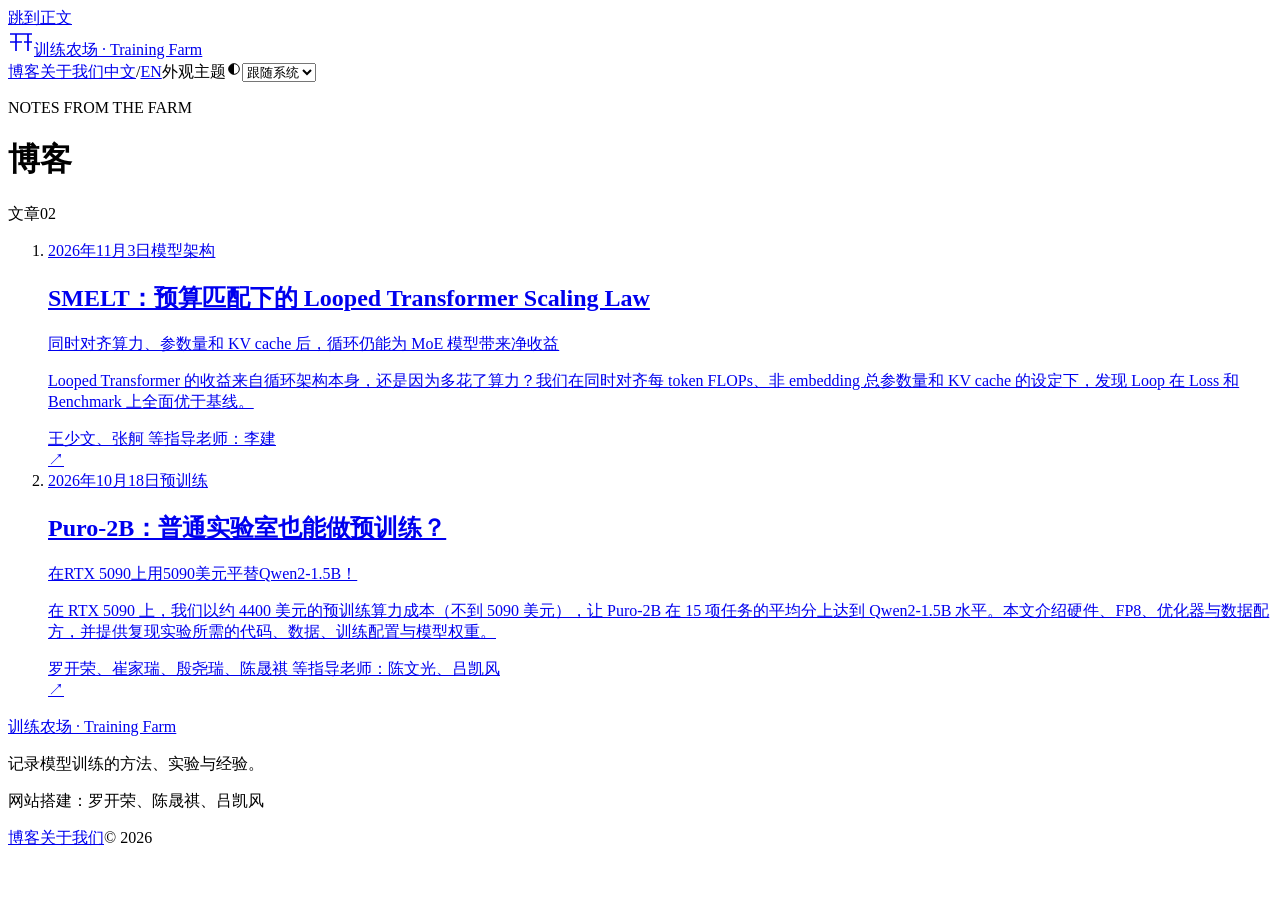
==== commit 32313be4: "Update SMELT preview with the listing advisor credit Static build of smelt (e907049). Analytics remo" ====
--- a/blog/index.html
+++ b/blog/index.html
@@ -33,4 +33,4 @@
     applyTheme();
   });
 })();
-</script><link rel="icon" type="image/svg+xml" href="/smelt-preview/favicon.svg"><link rel="canonical" href="https://outsider565.github.io/smelt-preview/blog/"><link rel="alternate" hreflang="zh-CN" href="https://outsider565.github.io/smelt-preview/blog/"><link rel="alternate" hreflang="en" href="https://outsider565.github.io/smelt-preview/en/blog/"><link rel="alternate" hreflang="x-default" href="https://outsider565.github.io/smelt-preview/blog/"><meta property="og:type" content="website"><meta property="og:title" content="模型训练研究笔记 · 训练农场 · Training Farm"><meta property="og:description" content="记录模型训练的方法、实验与经验。"><meta property="og:url" content="https://outsider565.github.io/smelt-preview/blog/"><meta property="og:site_name" content="训练农场 · Training Farm"><meta property="og:locale" content="zh_CN"><meta property="og:locale:alternate" content="en_US"><meta property="og:image" content="https://outsider565.github.io/smelt-preview/images/social/training-farm-zh.png"><meta property="og:image:secure_url" content="https://outsider565.github.io/smelt-preview/images/social/training-farm-zh.png"><meta property="og:image:type" content="image/png"><meta property="og:image:width" content="1200"><meta property="og:image:height" content="630"><meta property="og:image:alt" content="训练农场 · Training Farm 标志，配有“模型训练研究笔记”和“记录模型训练的方法、实验与经验。”文字。"><meta name="twitter:card" content="summary_large_image"><meta name="twitter:title" content="模型训练研究笔记 · 训练农场 · Training Farm"><meta name="twitter:description" content="记录模型训练的方法、实验与经验。"><meta name="twitter:image" content="https://outsider565.github.io/smelt-preview/images/social/training-farm-zh.png"><meta name="twitter:image:alt" content="训练农场 · Training Farm 标志，配有“模型训练研究笔记”和“记录模型训练的方法、实验与经验。”文字。"><title>模型训练研究笔记 · 训练农场 · Training Farm</title><script type="application/ld+json">{"@context":"https://schema.org","@graph":[{"@type":"Organization","@id":"https://outsider565.github.io/smelt-preview/#organization","name":"Training Farm","url":"https://outsider565.github.io/smelt-preview/","logo":{"@type":"ImageObject","url":"https://outsider565.github.io/smelt-preview/images/social/logo.png","width":512,"height":512}},{"@type":"WebSite","@id":"https://outsider565.github.io/smelt-preview/#website","name":"训练农场 · Training Farm","url":"https://outsider565.github.io/smelt-preview/","description":"记录模型训练的方法、实验与经验。","inLanguage":["zh-CN","en"],"publisher":{"@id":"https://outsider565.github.io/smelt-preview/#organization"}},{"@type":"CollectionPage","@id":"https://outsider565.github.io/smelt-preview/blog/#webpage","url":"https://outsider565.github.io/smelt-preview/blog/","name":"模型训练研究笔记 · 训练农场 · Training Farm","description":"记录模型训练的方法、实验与经验。","inLanguage":"zh-CN","image":{"@type":"ImageObject","url":"https://outsider565.github.io/smelt-preview/images/social/training-farm-zh.png","width":1200,"height":630,"caption":"训练农场 · Training Farm 标志，配有“模型训练研究笔记”和“记录模型训练的方法、实验与经验。”文字。"},"publisher":{"@id":"https://outsider565.github.io/smelt-preview/#organization"},"isAccessibleForFree":true,"isPartOf":{"@id":"https://outsider565.github.io/smelt-preview/#website"}}]}</script><link rel="stylesheet" href="/smelt-preview/_astro/SiteLayout.yJHe_3hu.css"></head><body><a class="skip-link" href="#main">跳到正文</a><header class="site-header"><a class="wordmark" href="/smelt-preview/blog/" aria-label="训练农场 · Training Farm"><svg viewBox="0 0 26 26" width="26" height="26" aria-hidden="true"><path d="M2 5h22M8 5v17M2 13h12M20 5v17M16 13h8" fill="none" stroke="currentColor" stroke-width="1.7"></path></svg><span>训练农场 · Training Farm</span></a><nav aria-label="主导航"><a class="nav-blog" href="/smelt-preview/blog/" aria-current="page">博客</a><a class="nav-about" href="/smelt-preview/about/">关于我们</a><span class="language-switch" aria-label="语言"><a href="/smelt-preview/blog/" lang="zh-CN" hreflang="zh-CN" aria-current="page" data-language="zh">中文</a><span aria-hidden="true">/</span><a href="/smelt-preview/en/blog/" lang="en" hreflang="en" data-language="en">EN</a></span><label class="theme-switch" for="site-theme" data-theme-control hidden><span class="sr-only">外观主题</span><svg viewBox="0 0 24 24" width="16" height="16" aria-hidden="true"><circle cx="12" cy="12" r="8" fill="none" stroke="currentColor" stroke-width="1.5"></circle><path d="M12 4a8 8 0 0 0 0 16Z" fill="currentColor"></path></svg><select id="site-theme" data-theme-select><option value="system">跟随系统</option><option value="light">浅色</option><option value="dark">深色</option></select></label></nav></header><script type="module">var e=`training-farm-language-reading-state`;try{let t=sessionStorage.getItem(e);if(t){sessionStorage.removeItem(e);let n=JSON.parse(t);if(n.path===location.pathname&&Date.now()-n.timestamp<6e4){let e=document.querySelector(`#elr-step`);if(e&&Number.isFinite(n.step)&&(e.value=String(n.step),e.dispatchEvent(new Event(`input`,{bubbles:!0}))),Array.isArray(n.expanded))for(let e of n.expanded){let t=document.getElementById(e);t instanceof HTMLDetailsElement&&(t.classList.contains(`elr-architecture`)||t.classList.contains(`evidence`)||t.id===`cost-ledger`)&&(t.open=!0)}}}}catch{}for(let t of document.querySelectorAll(`a[data-language]`))t.addEventListener(`click`,n=>{if(n.metaKey||n.ctrlKey||n.shiftKey||n.altKey)return;if(t.pathname===location.pathname){n.preventDefault();return}if(!document.querySelector(`[data-article-body]`)){t.hash=location.hash;return}let r=[...document.querySelectorAll(`.article-prose > [id], .elr-architecture[open], .article-header[id]`)].filter(e=>e.getClientRects().length&&e.getBoundingClientRect().top<=140).at(-1);t.hash=r?.id||location.hash;try{sessionStorage.setItem(e,JSON.stringify({path:t.pathname,timestamp:Date.now(),step:Number(document.querySelector(`#elr-step`)?.value),expanded:[...document.querySelectorAll(`.elr-architecture[open], .evidence[open], #cost-ledger[open]`)].map(e=>e.id)}))}catch{}});</script><main id="main" class="blog-index"><header class="index-heading"><p class="eyebrow">NOTES FROM THE FARM</p><h1>博客</h1></header><div class="index-label"><span>文章</span><span>02</span></div><ol class="post-list"><li><a class="post-link" href="/smelt-preview/blog/smelt/"><div class="post-date"><time datetime="2026-11-03T00:00:00.000Z">2026年11月3日</time><span class="post-category">模型架构</span></div><div class="post-description"><h2>SMELT：预算匹配下的 Looped Transformer Scaling Law</h2><p class="post-subtitle">同时对齐算力、参数量和 KV cache 后，循环仍能为 MoE 模型带来净收益</p><p class="post-summary">Looped Transformer 的收益来自循环架构本身，还是因为多花了算力？我们在同时对齐每 token FLOPs、非 embedding 总参数量和 KV cache 的设定下，发现 Loop 在 Loss 和 Benchmark 上全面优于基线。</p><span class="post-author">王少文、张舸 等</span></div><span class="post-arrow" aria-hidden="true">↗</span></a></li><li><a class="post-link" href="/smelt-preview/blog/puro/"><div class="post-date"><time datetime="2026-10-18T00:00:00.000Z">2026年10月18日</time><span class="post-category">预训练</span></div><div class="post-description"><h2>Puro-2B：普通实验室也能做预训练？</h2><p class="post-subtitle">在RTX 5090上用5090美元平替Qwen2-1.5B！</p><p class="post-summary">在 RTX 5090 上，我们以约 4400 美元的预训练算力成本（不到 5090 美元），让 Puro-2B 在 15 项任务的平均分上达到 Qwen2-1.5B 水平。本文介绍硬件、FP8、优化器与数据配方，并提供复现实验所需的代码、数据、训练配置与模型权重。</p><span class="post-author">罗开荣、崔家瑞、殷尧瑞、陈晟祺 等</span><span class="post-instructors">指导老师：陈文光、吕凯风</span></div><span class="post-arrow" aria-hidden="true">↗</span></a></li></ol></main><footer class="site-footer"><div><a href="/smelt-preview/blog/" class="footer-name">训练农场 · Training Farm</a><p>记录模型训练的方法、实验与经验。</p><p class="footer-credits">网站搭建：罗开荣、陈晟祺、吕凯风</p></div><div class="footer-links"><a href="/smelt-preview/blog/">博客</a><a href="/smelt-preview/about/">关于我们</a><span>© 2026</span></div></footer></body></html>+</script><link rel="icon" type="image/svg+xml" href="/smelt-preview/favicon.svg"><link rel="canonical" href="https://outsider565.github.io/smelt-preview/blog/"><link rel="alternate" hreflang="zh-CN" href="https://outsider565.github.io/smelt-preview/blog/"><link rel="alternate" hreflang="en" href="https://outsider565.github.io/smelt-preview/en/blog/"><link rel="alternate" hreflang="x-default" href="https://outsider565.github.io/smelt-preview/blog/"><meta property="og:type" content="website"><meta property="og:title" content="模型训练研究笔记 · 训练农场 · Training Farm"><meta property="og:description" content="记录模型训练的方法、实验与经验。"><meta property="og:url" content="https://outsider565.github.io/smelt-preview/blog/"><meta property="og:site_name" content="训练农场 · Training Farm"><meta property="og:locale" content="zh_CN"><meta property="og:locale:alternate" content="en_US"><meta property="og:image" content="https://outsider565.github.io/smelt-preview/images/social/training-farm-zh.png"><meta property="og:image:secure_url" content="https://outsider565.github.io/smelt-preview/images/social/training-farm-zh.png"><meta property="og:image:type" content="image/png"><meta property="og:image:width" content="1200"><meta property="og:image:height" content="630"><meta property="og:image:alt" content="训练农场 · Training Farm 标志，配有“模型训练研究笔记”和“记录模型训练的方法、实验与经验。”文字。"><meta name="twitter:card" content="summary_large_image"><meta name="twitter:title" content="模型训练研究笔记 · 训练农场 · Training Farm"><meta name="twitter:description" content="记录模型训练的方法、实验与经验。"><meta name="twitter:image" content="https://outsider565.github.io/smelt-preview/images/social/training-farm-zh.png"><meta name="twitter:image:alt" content="训练农场 · Training Farm 标志，配有“模型训练研究笔记”和“记录模型训练的方法、实验与经验。”文字。"><title>模型训练研究笔记 · 训练农场 · Training Farm</title><script type="application/ld+json">{"@context":"https://schema.org","@graph":[{"@type":"Organization","@id":"https://outsider565.github.io/smelt-preview/#organization","name":"Training Farm","url":"https://outsider565.github.io/smelt-preview/","logo":{"@type":"ImageObject","url":"https://outsider565.github.io/smelt-preview/images/social/logo.png","width":512,"height":512}},{"@type":"WebSite","@id":"https://outsider565.github.io/smelt-preview/#website","name":"训练农场 · Training Farm","url":"https://outsider565.github.io/smelt-preview/","description":"记录模型训练的方法、实验与经验。","inLanguage":["zh-CN","en"],"publisher":{"@id":"https://outsider565.github.io/smelt-preview/#organization"}},{"@type":"CollectionPage","@id":"https://outsider565.github.io/smelt-preview/blog/#webpage","url":"https://outsider565.github.io/smelt-preview/blog/","name":"模型训练研究笔记 · 训练农场 · Training Farm","description":"记录模型训练的方法、实验与经验。","inLanguage":"zh-CN","image":{"@type":"ImageObject","url":"https://outsider565.github.io/smelt-preview/images/social/training-farm-zh.png","width":1200,"height":630,"caption":"训练农场 · Training Farm 标志，配有“模型训练研究笔记”和“记录模型训练的方法、实验与经验。”文字。"},"publisher":{"@id":"https://outsider565.github.io/smelt-preview/#organization"},"isAccessibleForFree":true,"isPartOf":{"@id":"https://outsider565.github.io/smelt-preview/#website"}}]}</script><link rel="stylesheet" href="/smelt-preview/_astro/SiteLayout.yJHe_3hu.css"></head><body><a class="skip-link" href="#main">跳到正文</a><header class="site-header"><a class="wordmark" href="/smelt-preview/blog/" aria-label="训练农场 · Training Farm"><svg viewBox="0 0 26 26" width="26" height="26" aria-hidden="true"><path d="M2 5h22M8 5v17M2 13h12M20 5v17M16 13h8" fill="none" stroke="currentColor" stroke-width="1.7"></path></svg><span>训练农场 · Training Farm</span></a><nav aria-label="主导航"><a class="nav-blog" href="/smelt-preview/blog/" aria-current="page">博客</a><a class="nav-about" href="/smelt-preview/about/">关于我们</a><span class="language-switch" aria-label="语言"><a href="/smelt-preview/blog/" lang="zh-CN" hreflang="zh-CN" aria-current="page" data-language="zh">中文</a><span aria-hidden="true">/</span><a href="/smelt-preview/en/blog/" lang="en" hreflang="en" data-language="en">EN</a></span><label class="theme-switch" for="site-theme" data-theme-control hidden><span class="sr-only">外观主题</span><svg viewBox="0 0 24 24" width="16" height="16" aria-hidden="true"><circle cx="12" cy="12" r="8" fill="none" stroke="currentColor" stroke-width="1.5"></circle><path d="M12 4a8 8 0 0 0 0 16Z" fill="currentColor"></path></svg><select id="site-theme" data-theme-select><option value="system">跟随系统</option><option value="light">浅色</option><option value="dark">深色</option></select></label></nav></header><script type="module">var e=`training-farm-language-reading-state`;try{let t=sessionStorage.getItem(e);if(t){sessionStorage.removeItem(e);let n=JSON.parse(t);if(n.path===location.pathname&&Date.now()-n.timestamp<6e4){let e=document.querySelector(`#elr-step`);if(e&&Number.isFinite(n.step)&&(e.value=String(n.step),e.dispatchEvent(new Event(`input`,{bubbles:!0}))),Array.isArray(n.expanded))for(let e of n.expanded){let t=document.getElementById(e);t instanceof HTMLDetailsElement&&(t.classList.contains(`elr-architecture`)||t.classList.contains(`evidence`)||t.id===`cost-ledger`)&&(t.open=!0)}}}}catch{}for(let t of document.querySelectorAll(`a[data-language]`))t.addEventListener(`click`,n=>{if(n.metaKey||n.ctrlKey||n.shiftKey||n.altKey)return;if(t.pathname===location.pathname){n.preventDefault();return}if(!document.querySelector(`[data-article-body]`)){t.hash=location.hash;return}let r=[...document.querySelectorAll(`.article-prose > [id], .elr-architecture[open], .article-header[id]`)].filter(e=>e.getClientRects().length&&e.getBoundingClientRect().top<=140).at(-1);t.hash=r?.id||location.hash;try{sessionStorage.setItem(e,JSON.stringify({path:t.pathname,timestamp:Date.now(),step:Number(document.querySelector(`#elr-step`)?.value),expanded:[...document.querySelectorAll(`.elr-architecture[open], .evidence[open], #cost-ledger[open]`)].map(e=>e.id)}))}catch{}});</script><main id="main" class="blog-index"><header class="index-heading"><p class="eyebrow">NOTES FROM THE FARM</p><h1>博客</h1></header><div class="index-label"><span>文章</span><span>02</span></div><ol class="post-list"><li><a class="post-link" href="/smelt-preview/blog/smelt/"><div class="post-date"><time datetime="2026-11-03T00:00:00.000Z">2026年11月3日</time><span class="post-category">模型架构</span></div><div class="post-description"><h2>SMELT：预算匹配下的 Looped Transformer Scaling Law</h2><p class="post-subtitle">同时对齐算力、参数量和 KV cache 后，循环仍能为 MoE 模型带来净收益</p><p class="post-summary">Looped Transformer 的收益来自循环架构本身，还是因为多花了算力？我们在同时对齐每 token FLOPs、非 embedding 总参数量和 KV cache 的设定下，发现 Loop 在 Loss 和 Benchmark 上全面优于基线。</p><span class="post-author">王少文、张舸 等</span><span class="post-instructors">指导老师：李建</span></div><span class="post-arrow" aria-hidden="true">↗</span></a></li><li><a class="post-link" href="/smelt-preview/blog/puro/"><div class="post-date"><time datetime="2026-10-18T00:00:00.000Z">2026年10月18日</time><span class="post-category">预训练</span></div><div class="post-description"><h2>Puro-2B：普通实验室也能做预训练？</h2><p class="post-subtitle">在RTX 5090上用5090美元平替Qwen2-1.5B！</p><p class="post-summary">在 RTX 5090 上，我们以约 4400 美元的预训练算力成本（不到 5090 美元），让 Puro-2B 在 15 项任务的平均分上达到 Qwen2-1.5B 水平。本文介绍硬件、FP8、优化器与数据配方，并提供复现实验所需的代码、数据、训练配置与模型权重。</p><span class="post-author">罗开荣、崔家瑞、殷尧瑞、陈晟祺 等</span><span class="post-instructors">指导老师：陈文光、吕凯风</span></div><span class="post-arrow" aria-hidden="true">↗</span></a></li></ol></main><footer class="site-footer"><div><a href="/smelt-preview/blog/" class="footer-name">训练农场 · Training Farm</a><p>记录模型训练的方法、实验与经验。</p><p class="footer-credits">网站搭建：罗开荣、陈晟祺、吕凯风</p></div><div class="footer-links"><a href="/smelt-preview/blog/">博客</a><a href="/smelt-preview/about/">关于我们</a><span>© 2026</span></div></footer></body></html>
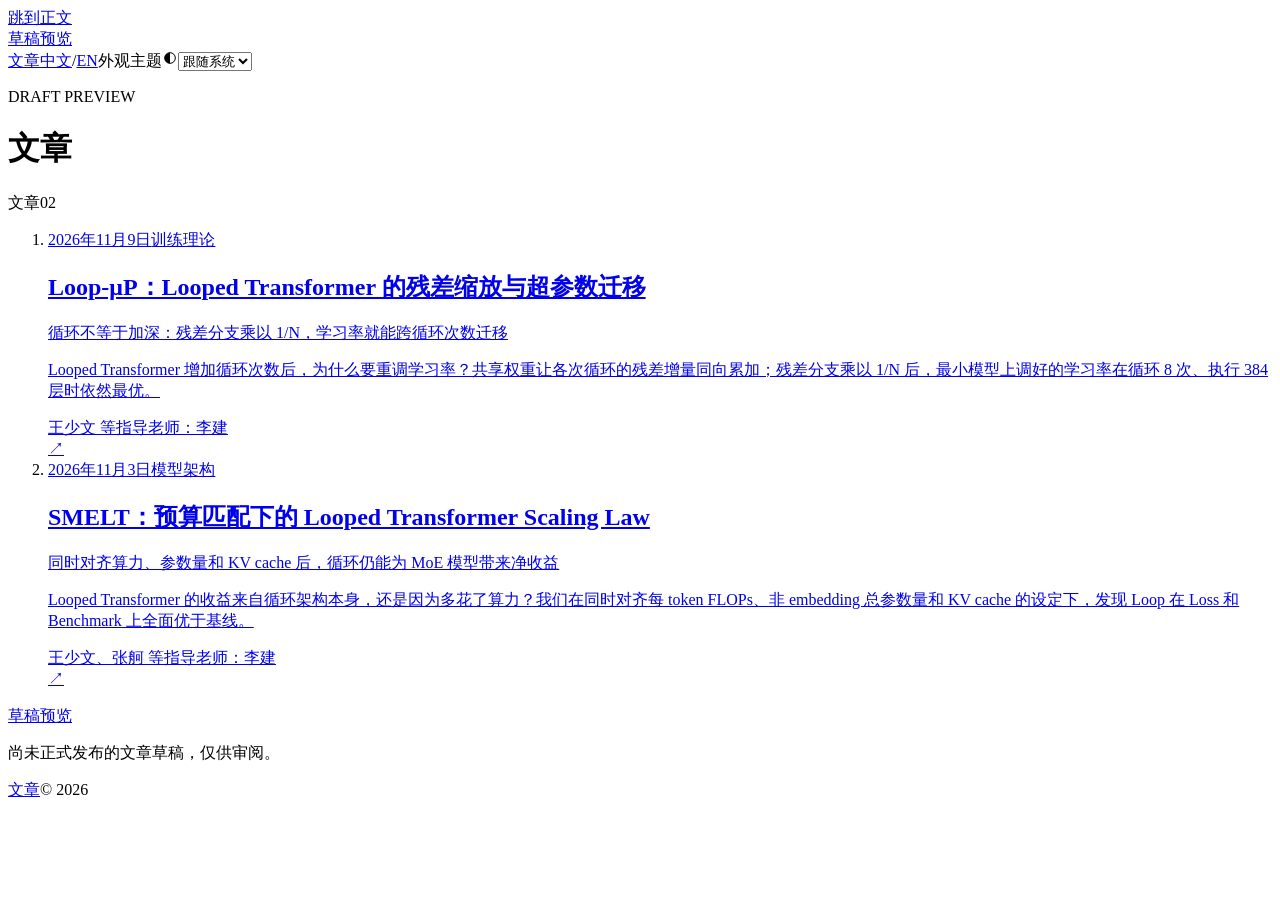
==== commit 245be1e0: "Preview SMELT and Loop-MuP without the Training Farm shell Static build of the loopmup working tree " ====
--- a/blog/index.html
+++ b/blog/index.html
@@ -1,5 +1,5 @@
-<!DOCTYPE html><html lang="zh-CN" prefix="og: https://ogp.me/ns#"><head><meta charset="UTF-8"><meta name="viewport" content="width=device-width, initial-scale=1"><meta name="generator" content="Astro v7.4.0"><meta name="description" content="记录模型训练的方法、实验与经验。"><meta name="application-name" content="训练农场 · Training Farm"><meta name="author" content="Training Farm"><meta name="robots" content="noindex, nofollow"><meta name="color-scheme" content="light dark"><meta name="theme-color" content="#ffffff"><script data-theme-script>(() => {
-  const storageKey = 'training-farm-theme';
+<!DOCTYPE html><html lang="zh-CN" prefix="og: https://ogp.me/ns#"><head><meta charset="UTF-8"><meta name="viewport" content="width=device-width, initial-scale=1"><meta name="generator" content="Astro v7.4.0"><meta name="description" content="尚未正式发布的文章草稿，仅供审阅。"><meta name="application-name" content="草稿预览"><meta name="author" content="Preview"><meta name="robots" content="noindex, nofollow"><meta name="color-scheme" content="light dark"><meta name="theme-color" content="#ffffff"><script data-theme-script>(() => {
+  const storageKey = 'preview-theme';
   const systemTheme = window.matchMedia('(prefers-color-scheme: dark)');
   const normalize = value => value === 'light' || value === 'dark' ? value : 'system';
   const readPreference = () => {
@@ -33,4 +33,4 @@
     applyTheme();
   });
 })();
-</script><link rel="icon" type="image/svg+xml" href="/smelt-preview/favicon.svg"><link rel="canonical" href="https://outsider565.github.io/smelt-preview/blog/"><link rel="alternate" hreflang="zh-CN" href="https://outsider565.github.io/smelt-preview/blog/"><link rel="alternate" hreflang="en" href="https://outsider565.github.io/smelt-preview/en/blog/"><link rel="alternate" hreflang="x-default" href="https://outsider565.github.io/smelt-preview/blog/"><meta property="og:type" content="website"><meta property="og:title" content="模型训练研究笔记 · 训练农场 · Training Farm"><meta property="og:description" content="记录模型训练的方法、实验与经验。"><meta property="og:url" content="https://outsider565.github.io/smelt-preview/blog/"><meta property="og:site_name" content="训练农场 · Training Farm"><meta property="og:locale" content="zh_CN"><meta property="og:locale:alternate" content="en_US"><meta property="og:image" content="https://outsider565.github.io/smelt-preview/images/social/training-farm-zh.png"><meta property="og:image:secure_url" content="https://outsider565.github.io/smelt-preview/images/social/training-farm-zh.png"><meta property="og:image:type" content="image/png"><meta property="og:image:width" content="1200"><meta property="og:image:height" content="630"><meta property="og:image:alt" content="训练农场 · Training Farm 标志，配有“模型训练研究笔记”和“记录模型训练的方法、实验与经验。”文字。"><meta name="twitter:card" content="summary_large_image"><meta name="twitter:title" content="模型训练研究笔记 · 训练农场 · Training Farm"><meta name="twitter:description" content="记录模型训练的方法、实验与经验。"><meta name="twitter:image" content="https://outsider565.github.io/smelt-preview/images/social/training-farm-zh.png"><meta name="twitter:image:alt" content="训练农场 · Training Farm 标志，配有“模型训练研究笔记”和“记录模型训练的方法、实验与经验。”文字。"><title>模型训练研究笔记 · 训练农场 · Training Farm</title><script type="application/ld+json">{"@context":"https://schema.org","@graph":[{"@type":"Organization","@id":"https://outsider565.github.io/smelt-preview/#organization","name":"Training Farm","url":"https://outsider565.github.io/smelt-preview/","logo":{"@type":"ImageObject","url":"https://outsider565.github.io/smelt-preview/images/social/logo.png","width":512,"height":512}},{"@type":"WebSite","@id":"https://outsider565.github.io/smelt-preview/#website","name":"训练农场 · Training Farm","url":"https://outsider565.github.io/smelt-preview/","description":"记录模型训练的方法、实验与经验。","inLanguage":["zh-CN","en"],"publisher":{"@id":"https://outsider565.github.io/smelt-preview/#organization"}},{"@type":"CollectionPage","@id":"https://outsider565.github.io/smelt-preview/blog/#webpage","url":"https://outsider565.github.io/smelt-preview/blog/","name":"模型训练研究笔记 · 训练农场 · Training Farm","description":"记录模型训练的方法、实验与经验。","inLanguage":"zh-CN","image":{"@type":"ImageObject","url":"https://outsider565.github.io/smelt-preview/images/social/training-farm-zh.png","width":1200,"height":630,"caption":"训练农场 · Training Farm 标志，配有“模型训练研究笔记”和“记录模型训练的方法、实验与经验。”文字。"},"publisher":{"@id":"https://outsider565.github.io/smelt-preview/#organization"},"isAccessibleForFree":true,"isPartOf":{"@id":"https://outsider565.github.io/smelt-preview/#website"}}]}</script><link rel="stylesheet" href="/smelt-preview/_astro/SiteLayout.yJHe_3hu.css"></head><body><a class="skip-link" href="#main">跳到正文</a><header class="site-header"><a class="wordmark" href="/smelt-preview/blog/" aria-label="训练农场 · Training Farm"><svg viewBox="0 0 26 26" width="26" height="26" aria-hidden="true"><path d="M2 5h22M8 5v17M2 13h12M20 5v17M16 13h8" fill="none" stroke="currentColor" stroke-width="1.7"></path></svg><span>训练农场 · Training Farm</span></a><nav aria-label="主导航"><a class="nav-blog" href="/smelt-preview/blog/" aria-current="page">博客</a><a class="nav-about" href="/smelt-preview/about/">关于我们</a><span class="language-switch" aria-label="语言"><a href="/smelt-preview/blog/" lang="zh-CN" hreflang="zh-CN" aria-current="page" data-language="zh">中文</a><span aria-hidden="true">/</span><a href="/smelt-preview/en/blog/" lang="en" hreflang="en" data-language="en">EN</a></span><label class="theme-switch" for="site-theme" data-theme-control hidden><span class="sr-only">外观主题</span><svg viewBox="0 0 24 24" width="16" height="16" aria-hidden="true"><circle cx="12" cy="12" r="8" fill="none" stroke="currentColor" stroke-width="1.5"></circle><path d="M12 4a8 8 0 0 0 0 16Z" fill="currentColor"></path></svg><select id="site-theme" data-theme-select><option value="system">跟随系统</option><option value="light">浅色</option><option value="dark">深色</option></select></label></nav></header><script type="module">var e=`training-farm-language-reading-state`;try{let t=sessionStorage.getItem(e);if(t){sessionStorage.removeItem(e);let n=JSON.parse(t);if(n.path===location.pathname&&Date.now()-n.timestamp<6e4){let e=document.querySelector(`#elr-step`);if(e&&Number.isFinite(n.step)&&(e.value=String(n.step),e.dispatchEvent(new Event(`input`,{bubbles:!0}))),Array.isArray(n.expanded))for(let e of n.expanded){let t=document.getElementById(e);t instanceof HTMLDetailsElement&&(t.classList.contains(`elr-architecture`)||t.classList.contains(`evidence`)||t.id===`cost-ledger`)&&(t.open=!0)}}}}catch{}for(let t of document.querySelectorAll(`a[data-language]`))t.addEventListener(`click`,n=>{if(n.metaKey||n.ctrlKey||n.shiftKey||n.altKey)return;if(t.pathname===location.pathname){n.preventDefault();return}if(!document.querySelector(`[data-article-body]`)){t.hash=location.hash;return}let r=[...document.querySelectorAll(`.article-prose > [id], .elr-architecture[open], .article-header[id]`)].filter(e=>e.getClientRects().length&&e.getBoundingClientRect().top<=140).at(-1);t.hash=r?.id||location.hash;try{sessionStorage.setItem(e,JSON.stringify({path:t.pathname,timestamp:Date.now(),step:Number(document.querySelector(`#elr-step`)?.value),expanded:[...document.querySelectorAll(`.elr-architecture[open], .evidence[open], #cost-ledger[open]`)].map(e=>e.id)}))}catch{}});</script><main id="main" class="blog-index"><header class="index-heading"><p class="eyebrow">NOTES FROM THE FARM</p><h1>博客</h1></header><div class="index-label"><span>文章</span><span>02</span></div><ol class="post-list"><li><a class="post-link" href="/smelt-preview/blog/smelt/"><div class="post-date"><time datetime="2026-11-03T00:00:00.000Z">2026年11月3日</time><span class="post-category">模型架构</span></div><div class="post-description"><h2>SMELT：预算匹配下的 Looped Transformer Scaling Law</h2><p class="post-subtitle">同时对齐算力、参数量和 KV cache 后，循环仍能为 MoE 模型带来净收益</p><p class="post-summary">Looped Transformer 的收益来自循环架构本身，还是因为多花了算力？我们在同时对齐每 token FLOPs、非 embedding 总参数量和 KV cache 的设定下，发现 Loop 在 Loss 和 Benchmark 上全面优于基线。</p><span class="post-author">王少文、张舸 等</span><span class="post-instructors">指导老师：李建</span></div><span class="post-arrow" aria-hidden="true">↗</span></a></li><li><a class="post-link" href="/smelt-preview/blog/puro/"><div class="post-date"><time datetime="2026-10-18T00:00:00.000Z">2026年10月18日</time><span class="post-category">预训练</span></div><div class="post-description"><h2>Puro-2B：普通实验室也能做预训练？</h2><p class="post-subtitle">在RTX 5090上用5090美元平替Qwen2-1.5B！</p><p class="post-summary">在 RTX 5090 上，我们以约 4400 美元的预训练算力成本（不到 5090 美元），让 Puro-2B 在 15 项任务的平均分上达到 Qwen2-1.5B 水平。本文介绍硬件、FP8、优化器与数据配方，并提供复现实验所需的代码、数据、训练配置与模型权重。</p><span class="post-author">罗开荣、崔家瑞、殷尧瑞、陈晟祺 等</span><span class="post-instructors">指导老师：陈文光、吕凯风</span></div><span class="post-arrow" aria-hidden="true">↗</span></a></li></ol></main><footer class="site-footer"><div><a href="/smelt-preview/blog/" class="footer-name">训练农场 · Training Farm</a><p>记录模型训练的方法、实验与经验。</p><p class="footer-credits">网站搭建：罗开荣、陈晟祺、吕凯风</p></div><div class="footer-links"><a href="/smelt-preview/blog/">博客</a><a href="/smelt-preview/about/">关于我们</a><span>© 2026</span></div></footer></body></html>+</script><link rel="icon" type="image/svg+xml" href="/smelt-preview/favicon.svg"><meta property="og:type" content="website"><meta property="og:title" content="文章预览 · 草稿预览"><meta property="og:description" content="尚未正式发布的文章草稿，仅供审阅。"><meta property="og:url" content="https://outsider565.github.io/smelt-preview/blog/"><meta property="og:site_name" content="草稿预览"><meta property="og:locale" content="zh_CN"><meta property="og:locale:alternate" content="en_US"><meta name="twitter:card" content="summary"><meta name="twitter:title" content="文章预览 · 草稿预览"><meta name="twitter:description" content="尚未正式发布的文章草稿，仅供审阅。"><title>文章预览 · 草稿预览</title><link rel="stylesheet" href="/smelt-preview/_astro/SiteLayout.BTy-Aw1h.css"></head><body><a class="skip-link" href="#main">跳到正文</a><header class="site-header"><a class="wordmark" href="/smelt-preview/blog/" aria-label="草稿预览"><span>草稿预览</span></a><nav aria-label="主导航"><a class="nav-blog" href="/smelt-preview/blog/" aria-current="page">文章</a><span class="language-switch" aria-label="语言"><a href="/smelt-preview/blog/" lang="zh-CN" hreflang="zh-CN" aria-current="page" data-language="zh">中文</a><span aria-hidden="true">/</span><a href="/smelt-preview/en/blog/" lang="en" hreflang="en" data-language="en">EN</a></span><label class="theme-switch" for="site-theme" data-theme-control hidden><span class="sr-only">外观主题</span><svg viewBox="0 0 24 24" width="16" height="16" aria-hidden="true"><circle cx="12" cy="12" r="8" fill="none" stroke="currentColor" stroke-width="1.5"></circle><path d="M12 4a8 8 0 0 0 0 16Z" fill="currentColor"></path></svg><select id="site-theme" data-theme-select><option value="system">跟随系统</option><option value="light">浅色</option><option value="dark">深色</option></select></label></nav></header><script type="module">var e=`preview-language-reading-state`;try{let t=sessionStorage.getItem(e);if(t){sessionStorage.removeItem(e);let n=JSON.parse(t);if(n.path===location.pathname&&Date.now()-n.timestamp<6e4){let e=document.querySelector(`#elr-step`);if(e&&Number.isFinite(n.step)&&(e.value=String(n.step),e.dispatchEvent(new Event(`input`,{bubbles:!0}))),Array.isArray(n.expanded))for(let e of n.expanded){let t=document.getElementById(e);t instanceof HTMLDetailsElement&&(t.classList.contains(`elr-architecture`)||t.classList.contains(`evidence`)||t.id===`cost-ledger`)&&(t.open=!0)}}}}catch{}for(let t of document.querySelectorAll(`a[data-language]`))t.addEventListener(`click`,n=>{if(n.metaKey||n.ctrlKey||n.shiftKey||n.altKey)return;if(t.pathname===location.pathname){n.preventDefault();return}if(!document.querySelector(`[data-article-body]`)){t.hash=location.hash;return}let r=[...document.querySelectorAll(`.article-prose > [id], .elr-architecture[open], .article-header[id]`)].filter(e=>e.getClientRects().length&&e.getBoundingClientRect().top<=140).at(-1);t.hash=r?.id||location.hash;try{sessionStorage.setItem(e,JSON.stringify({path:t.pathname,timestamp:Date.now(),step:Number(document.querySelector(`#elr-step`)?.value),expanded:[...document.querySelectorAll(`.elr-architecture[open], .evidence[open], #cost-ledger[open]`)].map(e=>e.id)}))}catch{}});</script><main id="main" class="blog-index"><header class="index-heading"><p class="eyebrow">DRAFT PREVIEW</p><h1>文章</h1></header><div class="index-label"><span>文章</span><span>02</span></div><ol class="post-list"><li><a class="post-link" href="/smelt-preview/blog/loop-mup/"><div class="post-date"><time datetime="2026-11-09T00:00:00.000Z">2026年11月9日</time><span class="post-category">训练理论</span></div><div class="post-description"><h2>Loop-μP：Looped Transformer 的残差缩放与超参数迁移</h2><p class="post-subtitle">循环不等于加深：残差分支乘以 1/N，学习率就能跨循环次数迁移</p><p class="post-summary">Looped Transformer 增加循环次数后，为什么要重调学习率？共享权重让各次循环的残差增量同向累加；残差分支乘以 1/N 后，最小模型上调好的学习率在循环 8 次、执行 384 层时依然最优。</p><span class="post-author">王少文 等</span><span class="post-instructors">指导老师：李建</span></div><span class="post-arrow" aria-hidden="true">↗</span></a></li><li><a class="post-link" href="/smelt-preview/blog/smelt/"><div class="post-date"><time datetime="2026-11-03T00:00:00.000Z">2026年11月3日</time><span class="post-category">模型架构</span></div><div class="post-description"><h2>SMELT：预算匹配下的 Looped Transformer Scaling Law</h2><p class="post-subtitle">同时对齐算力、参数量和 KV cache 后，循环仍能为 MoE 模型带来净收益</p><p class="post-summary">Looped Transformer 的收益来自循环架构本身，还是因为多花了算力？我们在同时对齐每 token FLOPs、非 embedding 总参数量和 KV cache 的设定下，发现 Loop 在 Loss 和 Benchmark 上全面优于基线。</p><span class="post-author">王少文、张舸 等</span><span class="post-instructors">指导老师：李建</span></div><span class="post-arrow" aria-hidden="true">↗</span></a></li></ol></main><footer class="site-footer"><div><a href="/smelt-preview/blog/" class="footer-name">草稿预览</a><p>尚未正式发布的文章草稿，仅供审阅。</p></div><div class="footer-links"><a href="/smelt-preview/blog/">文章</a><span>© 2026</span></div></footer></body></html>
